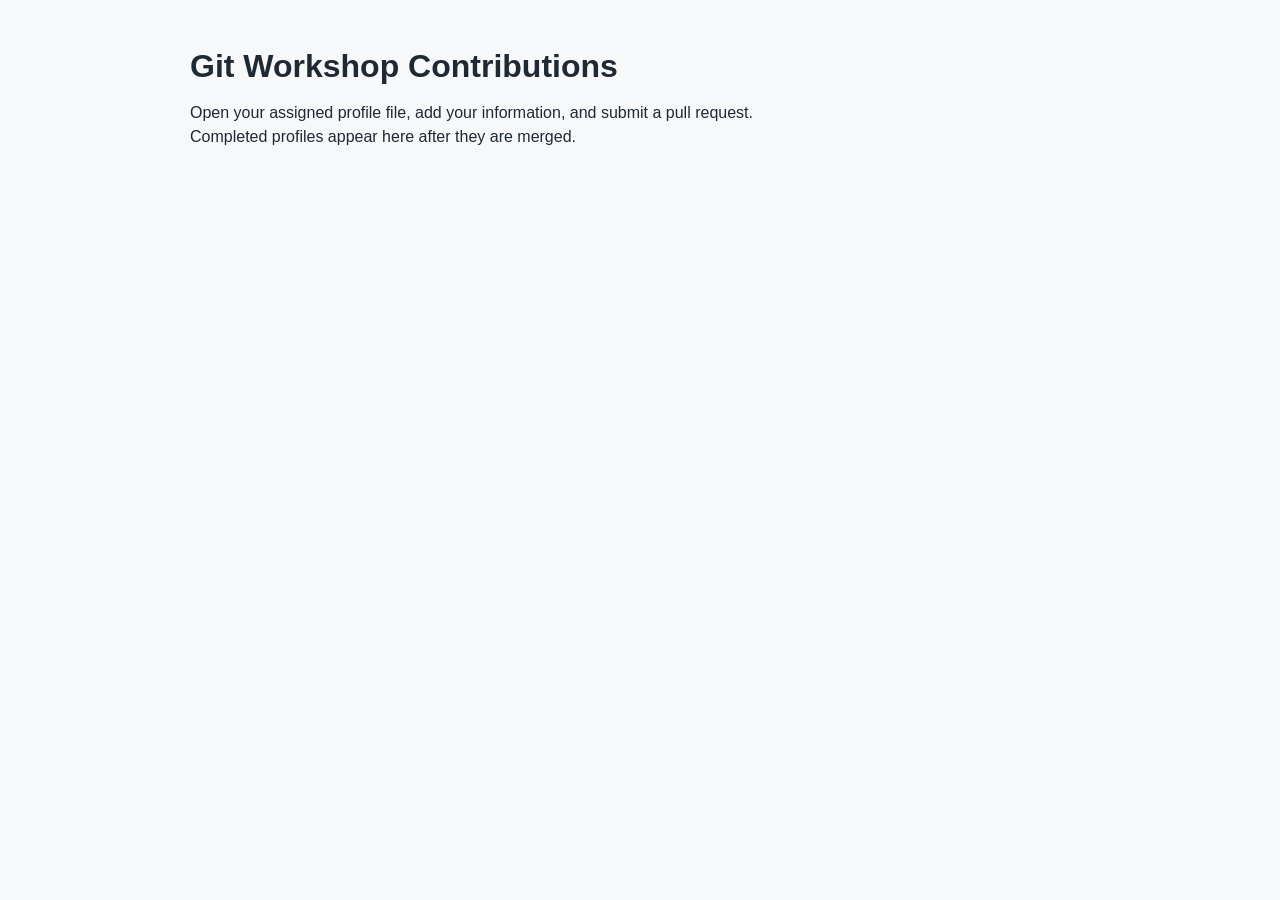
==== index.html @ 6dec6dcd "initial commit" ====
<!doctype html>
<html lang="en">
  <head>
    <meta charset="utf-8">
    <meta name="viewport" content="width=device-width, initial-scale=1">
    <title>Git Workshop Contributions</title>
    <link rel="stylesheet" href="styles.css">
  </head>
  <body>
    <main>
      <h1>Git Workshop Contributions</h1>
      <p class="intro">Open your assigned profile file, add your information, and submit a pull request. Completed profiles appear here after they are merged.</p>

      <section class="contributions" id="contributions" aria-label="Student contributions"></section>
      <noscript>This page needs JavaScript enabled to show submitted profiles.</noscript>
      </section>
    </main>
    <script src="profiles.js"></script>
  </body>
</html>
---- styles.css ----
:root {
  color: #1f2933;
  background: #f7f8fa;
  font-family: Arial, Helvetica, sans-serif;
}

body {
  margin: 0;
}

main {
  max-width: 900px;
  margin: 0 auto;
  padding: 48px 24px;
}

h1 {
  margin: 0;
  font-size: 2rem;
}

.intro {
  max-width: 620px;
  line-height: 1.5;
}

.contributions {
  display: grid;
  grid-template-columns: repeat(auto-fit, minmax(240px, 1fr));
  gap: 20px;
  margin-top: 32px;
}

.contribution {
  padding: 20px;
  border: 1px solid #cbd5df;
  background: #ffffff;
}

.contribution h2 {
  margin-top: 0;
}

.contribution p {
  line-height: 1.5;
}
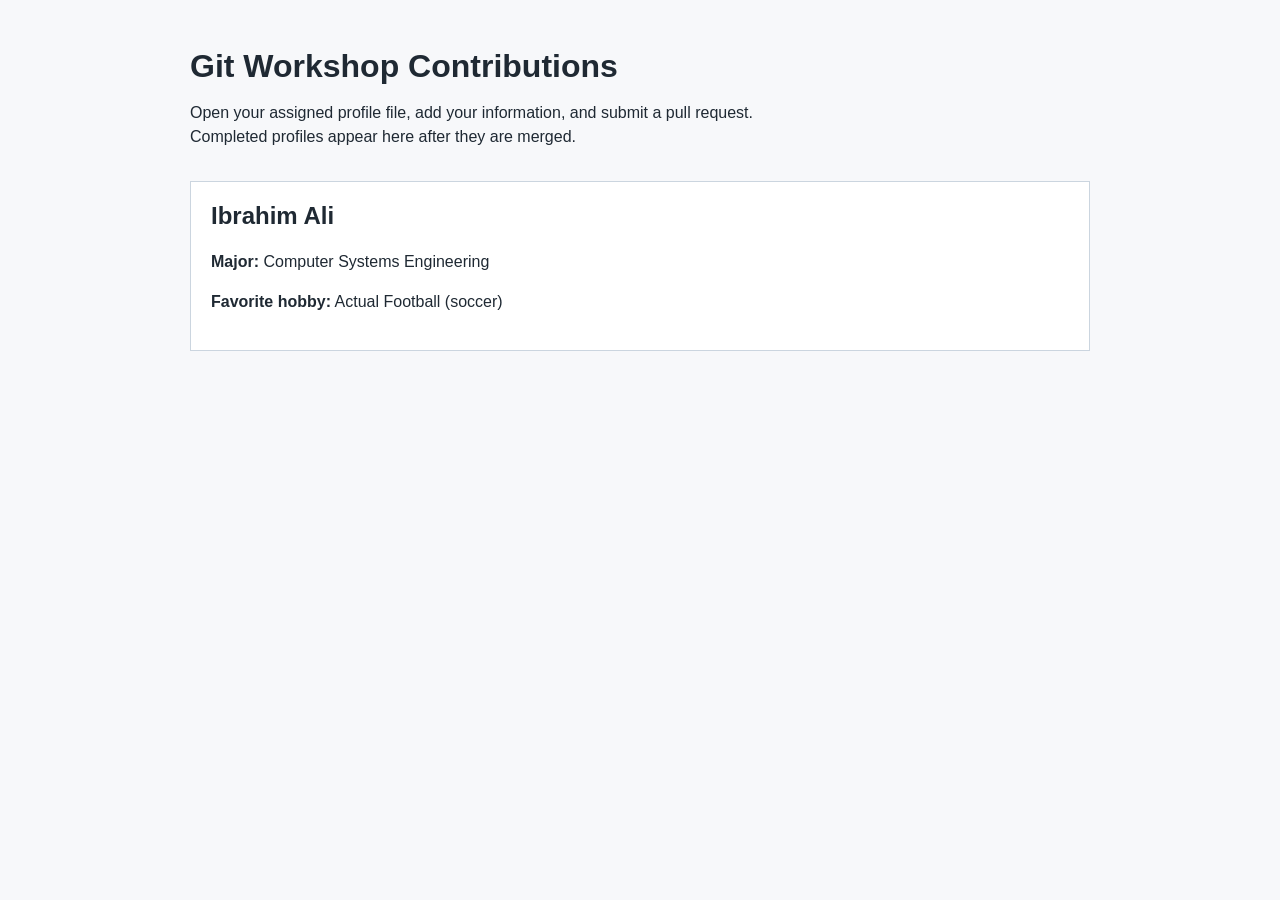
==== commit 9f95c5f4: "Show JSON profile contributions" ====
--- a/index.html
+++ b/index.html
@@ -13,7 +13,6 @@
 
       <section class="contributions" id="contributions" aria-label="Student contributions"></section>
       <noscript>This page needs JavaScript enabled to show submitted profiles.</noscript>
-      </section>
     </main>
     <script src="profiles.js"></script>
   </body>
